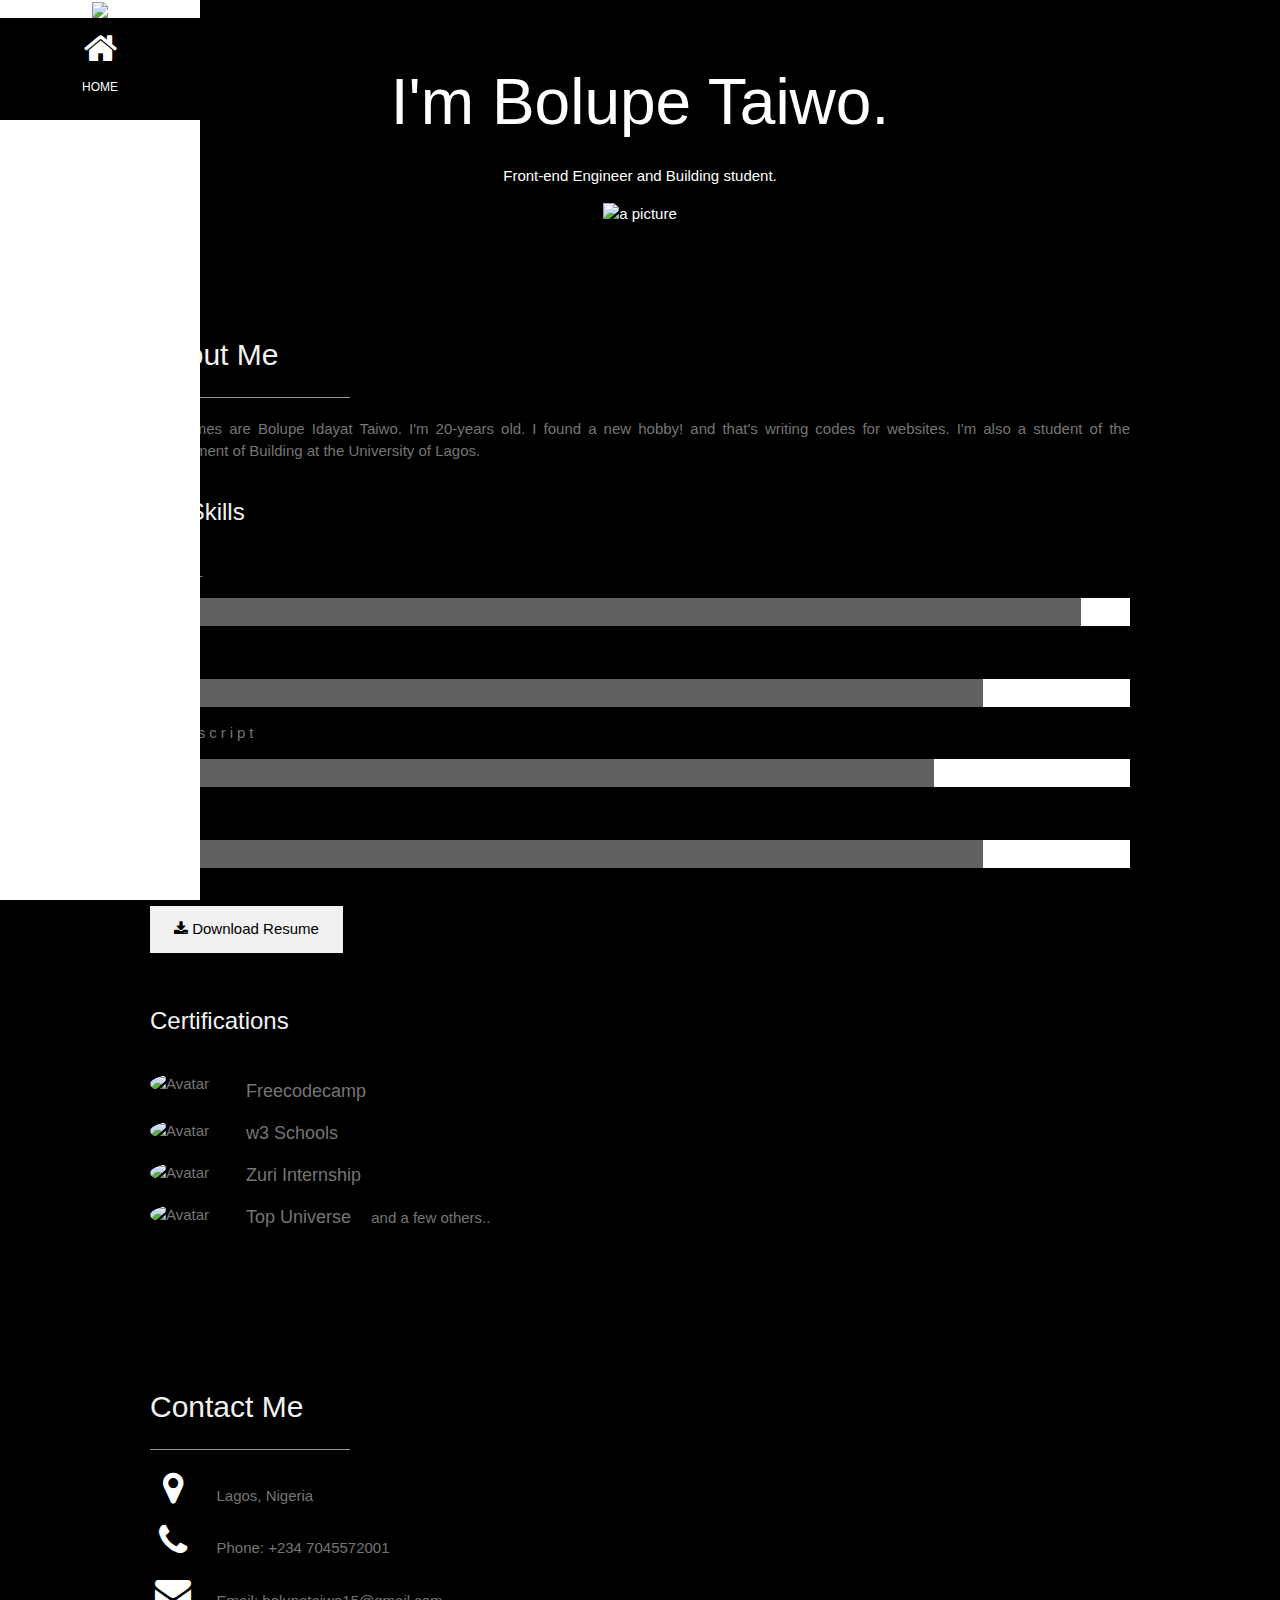
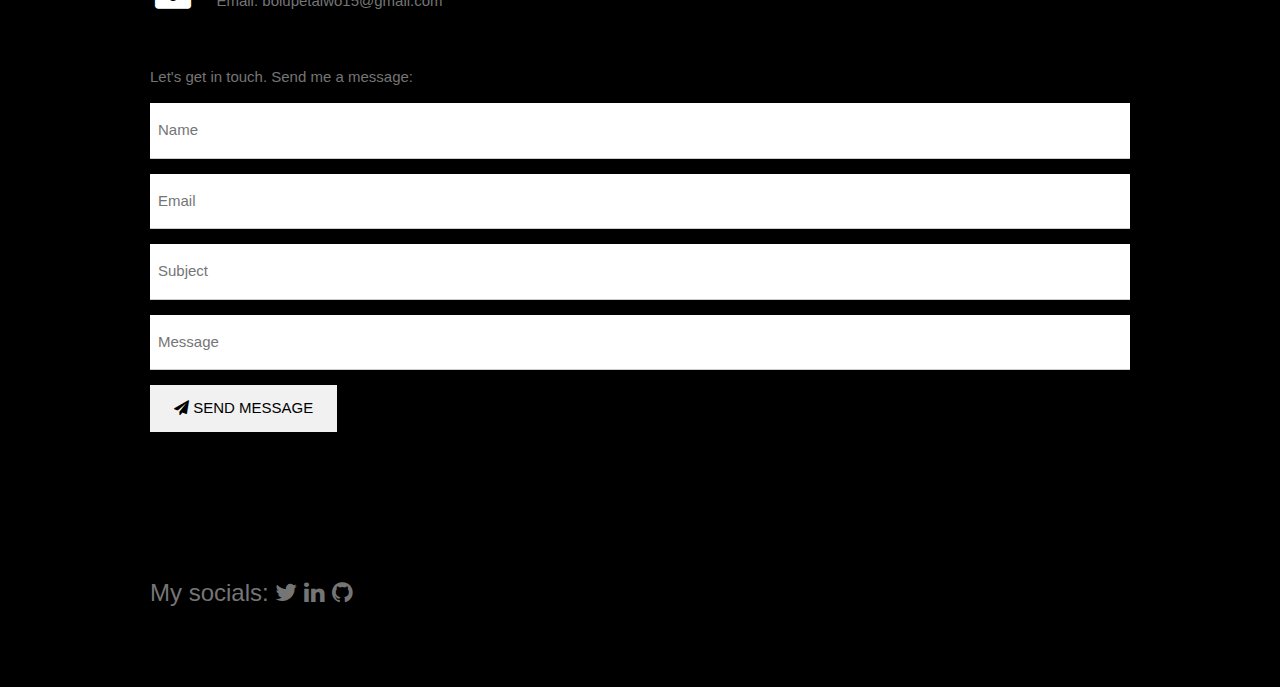
==== index.html @ 921fac6b "Update index.html" ====
<!DOCTYPE html>
<html>
<head>
<title>W3.CSS Template</title>
<meta charset="UTF-8">
<meta name="viewport" content="width=device-width, initial-scale=1">
<link rel="stylesheet" href="https://www.w3schools.com/w3css/4/w3.css">
<link rel="stylesheet" href="https://fonts.googleapis.com/css?family=Montserrat">
<link rel="stylesheet" href="https://cdnjs.cloudflare.com/ajax/libs/font-awesome/4.7.0/css/font-awesome.min.css">
<link rel="stylesheet" href="style.css">
</head>
<body class="w3-black">
    
<nav class="w3-sidebar w3-bar-block w3-small w3-hide-small w3-center">
  <!-- Avatar image in top left corner -->
  <img src="/images/selfie.jpg" style="width:100%">
  <a href="#" class="w3-bar-item w3-button w3-padding-large w3-black">
    <i class="fa fa-home w3-xxlarge"></i>
    <p>HOME</p>
  </a>
  <a href="#about" class="w3-bar-item w3-button w3-padding-large w3-hover-black">
    <i class="fa fa-user w3-xxlarge"></i>
    <p>ABOUT</p>
  </a>
  </a>
  <a href="#contact" class="w3-bar-item w3-button w3-padding-large w3-hover-black">
    <i class="fa fa-envelope w3-xxlarge"></i>
    <p>CONTACT</p>
  </a>
</nav>

<!-- Navbar on small screens (Hidden on medium and large screens) -->
<div class="w3-top w3-hide-large w3-hide-medium" id="myNavbar">
  <div class="w3-bar w3-black w3-opacity w3-hover-opacity-off w3-center w3-small">
    <a href="#" class="w3-bar-item w3-button" style="width:25% !important">HOME</a>
    <a href="#about" class="w3-bar-item w3-button" style="width:25% !important">ABOUT</a>
    <a href="#contact" class="w3-bar-item w3-button" style="width:25% !important">CONTACT</a>
  </div>
</div>

<!-- Page Content -->
<div class="w3-padding-large" id="main">
  <!-- Header/Home -->
  <header class="w3-container w3-padding-32 w3-center w3-black" id="home">
    <h1 class="w3-jumbo"><span class="w3-hide-small">I'm</span> Bolupe Taiwo.</h1>
    <p>Front-end Engineer and Building student.</p>
    <img src="/images/a picture.jpg" alt="a picture" class="w3-image" width="992" height="1108">
  </header>

  <!-- About Section -->
  <div class="w3-content w3-justify w3-text-grey w3-padding-64" id="about">
    <h2 class="w3-text-light-grey">About Me</h2>
    <hr style="width:200px" class="w3-opacity">
    <p>My names are Bolupe Idayat Taiwo. I'm 20-years old. I found a new hobby! and that's writing codes for websites. I'm also a student of the Depertment of Building at the University of Lagos. </p>
    <h3 class="w3-padding-16 w3-text-light-grey">My Skills</h3>
    <p class="w3-wide">HTML</p>
    <div class="w3-white">
      <div class="w3-dark-grey" style="height:28px;width:95%"></div>
    </div>
    <p class="w3-wide">CSS</p>
    <div class="w3-white">
      <div class="w3-dark-grey" style="height:28px;width:85%"></div>
    </div>
    <p class="w3-wide">Javascript</p>
    <div class="w3-white">
      <div class="w3-dark-grey" style="height:28px;width:80%"></div>
    </div>
    <p class="w3-wide">GIT</p>
    <div class="w3-white">
      <div class="w3-dark-grey" style="height:28px;width:85%"></div>
    </div><br>

    <button class="w3-button w3-light-grey w3-padding-large w3-section">
      <i class="fa fa-download"></i> Download Resume
    </button>
    
    
    
    <!-- Testimonials -->
    <h3 class="w3-padding-24 w3-text-light-grey">Certifications</h3>  
    <img src="/images/FreeCodeCamp_logo.png" alt="Avatar" class="w3-left w3-circle w3-margin-right" style="width:80px">
    <p><span class="w3-large w3-margin-right">Freecodecamp</span> </p>
    
    
    <img src="/images/w3 schools logo.jpg" alt="Avatar" class="w3-left w3-circle w3-margin-right" style="width:80px">
    <p><span class="w3-large w3-margin-right">w3 Schools</span> </p>

    <img src="/images/zuri-internship-img.svg" alt="Avatar" class="w3-left w3-circle w3-margin-right" style="width:80px">
    <p><span class="w3-large w3-margin-right">Zuri Internship</span> </p>

    <img src="/images/top universe logo.webp" alt="Avatar" class="w3-left w3-circle w3-margin-right" style="width:80px">
    <p><span class="w3-large w3-margin-right">Top Universe</span> and a few others..</p>

  <!-- End About Section -->
  </div>
  

  <!-- Contact Section -->
  <div class="w3-padding-64 w3-content w3-text-grey" id="contact">
    <h2 class="w3-text-light-grey">Contact Me</h2>
    <hr style="width:200px" class="w3-opacity">

    <div class="w3-section">
      <p><i class="fa fa-map-marker fa-fw w3-text-white w3-xxlarge w3-margin-right"></i> Lagos, Nigeria</p>
      <p><i class="fa fa-phone fa-fw w3-text-white w3-xxlarge w3-margin-right"></i> Phone: +234 7045572001</p>
      <p><i class="fa fa-envelope fa-fw w3-text-white w3-xxlarge w3-margin-right"> </i> Email: bolupetaiwo15@gmail.com</p>
    </div><br>
    <p>Let's get in touch. Send me a message:</p>

    <form action="/action_page.php" target="_blank">
      <p><input class="w3-input w3-padding-16" type="text" placeholder="Name" required name="Name"></p>
      <p><input class="w3-input w3-padding-16" type="text" placeholder="Email" required name="Email"></p>
      <p><input class="w3-input w3-padding-16" type="text" placeholder="Subject" required name="Subject"></p>
      <p><input class="w3-input w3-padding-16" type="text" placeholder="Message" required name="Message"></p>
      <p>
        <a href="mailto:bolupetaiwo15@gmail.com">
        <button class="w3-button w3-light-grey w3-padding-large" type="submit">
          <i class="fa fa-paper-plane"></i> SEND MESSAGE
        </button>
    </a>
      </p>
    </form>
  <!-- End Contact Section -->
  </div>
  
    <!-- Footer -->
  <footer class="w3-content w3-padding-64 w3-text-grey w3-xlarge"> My socials:
    <a href="https://mobile.twitter.com/bolupeee"><i class="fa fa-twitter w3-hover-opacity"></i></a>
    <a href="https://www.linkedin.com/mwlite/in/bolupe-taiwo-22853a1b0"><i class="fa fa-linkedin w3-hover-opacity"></i></a>
    <a href="https://github.com/Bolupe"><i class="fa fa-github w3-hover-opacity"></i></a>
  <!-- End footer -->
  </footer>

<!-- END PAGE CONTENT -->
</div>

</body>
</html>
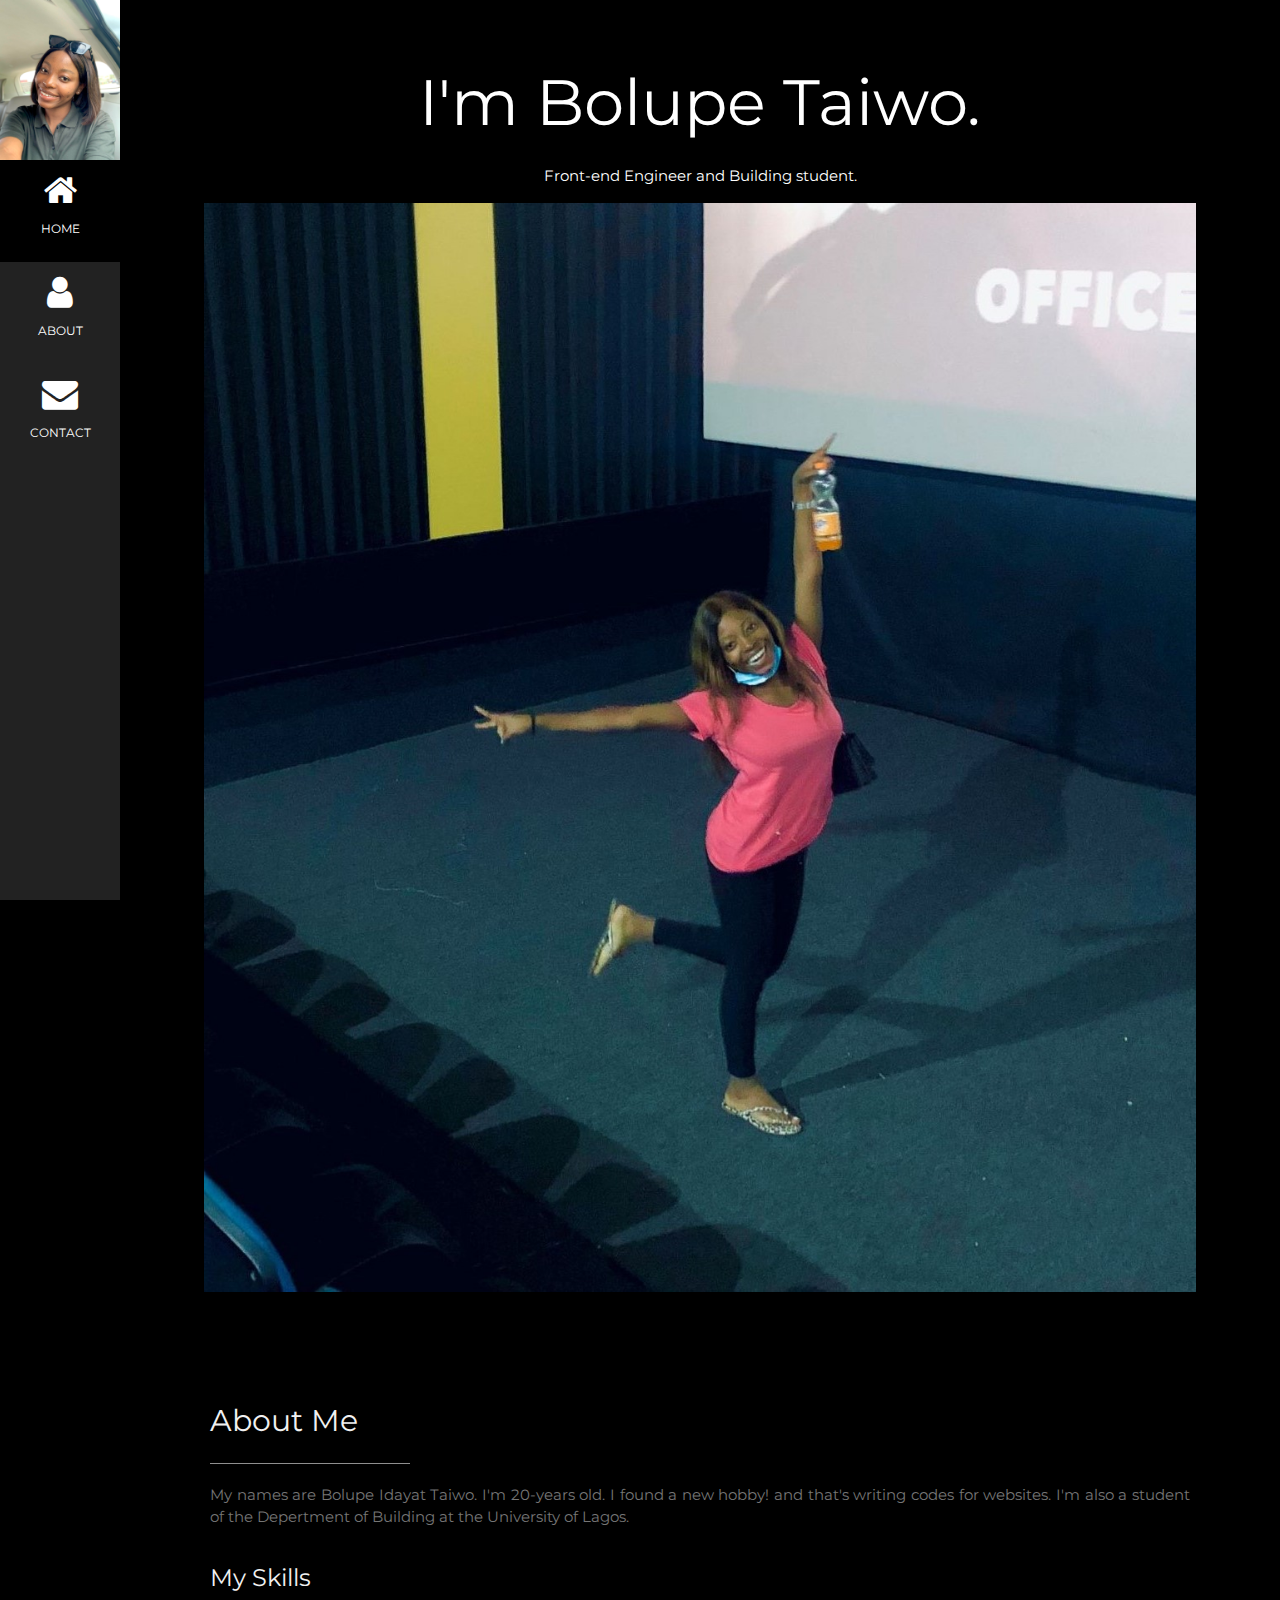
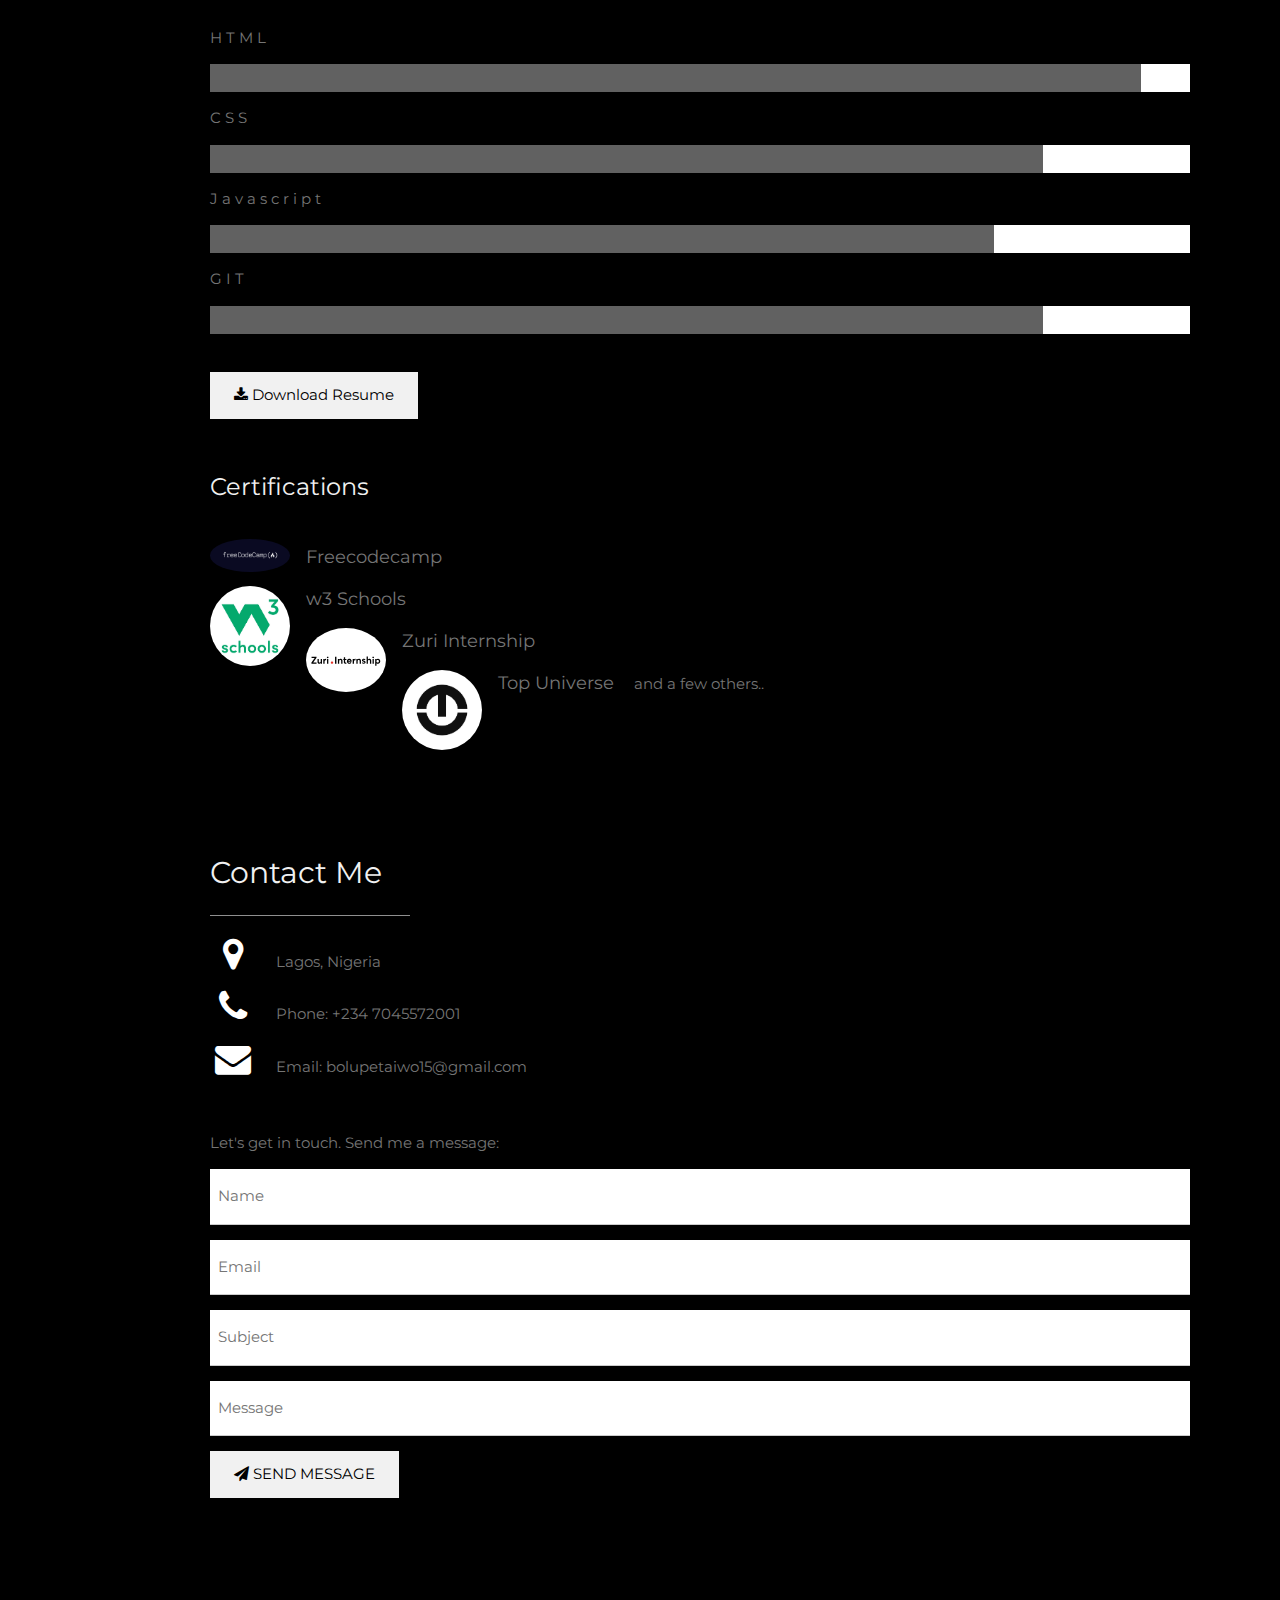
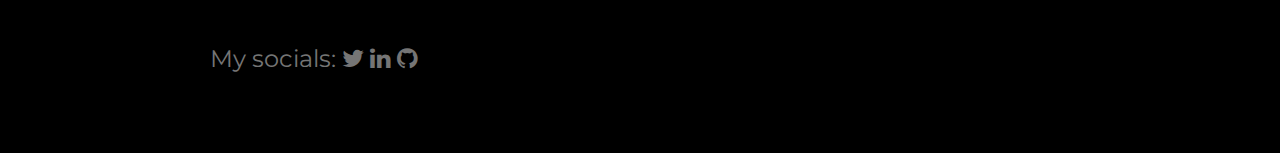
==== commit a835b7f2: "first commit" ====
--- a/index.html
+++ b/index.html
@@ -44,7 +44,7 @@
   <header class="w3-container w3-padding-32 w3-center w3-black" id="home">
     <h1 class="w3-jumbo"><span class="w3-hide-small">I'm</span> Bolupe Taiwo.</h1>
     <p>Front-end Engineer and Building student.</p>
-    <img src="/images/a picture.jpg" alt="a picture" class="w3-image" width="992" height="1108">
+    <img src="/images/a picture.jpg" alt="boy" class="w3-image" width="992" height="1108">
   </header>
 
   <!-- About Section -->
--- a/style.css
+++ b/style.css
@@ -0,0 +1,19 @@
+
+body, h1,h2,h3,h4,h5,h6 {
+    font-family: "Montserrat", sans-serif
+}
+.w3-row-padding img {
+    margin-bottom: 12px
+}
+/* Set the width of the sidebar to 120px */
+.w3-sidebar {
+    width: 120px;background: #222;
+}
+/* Add a left margin to the "page content" that matches the width of the sidebar (120px) */
+#main {
+    margin-left: 120px
+}
+/* Remove margins from "page content" on small screens */
+@media only screen and (max-width: 600px) {
+    #main {margin-left: 0}
+}
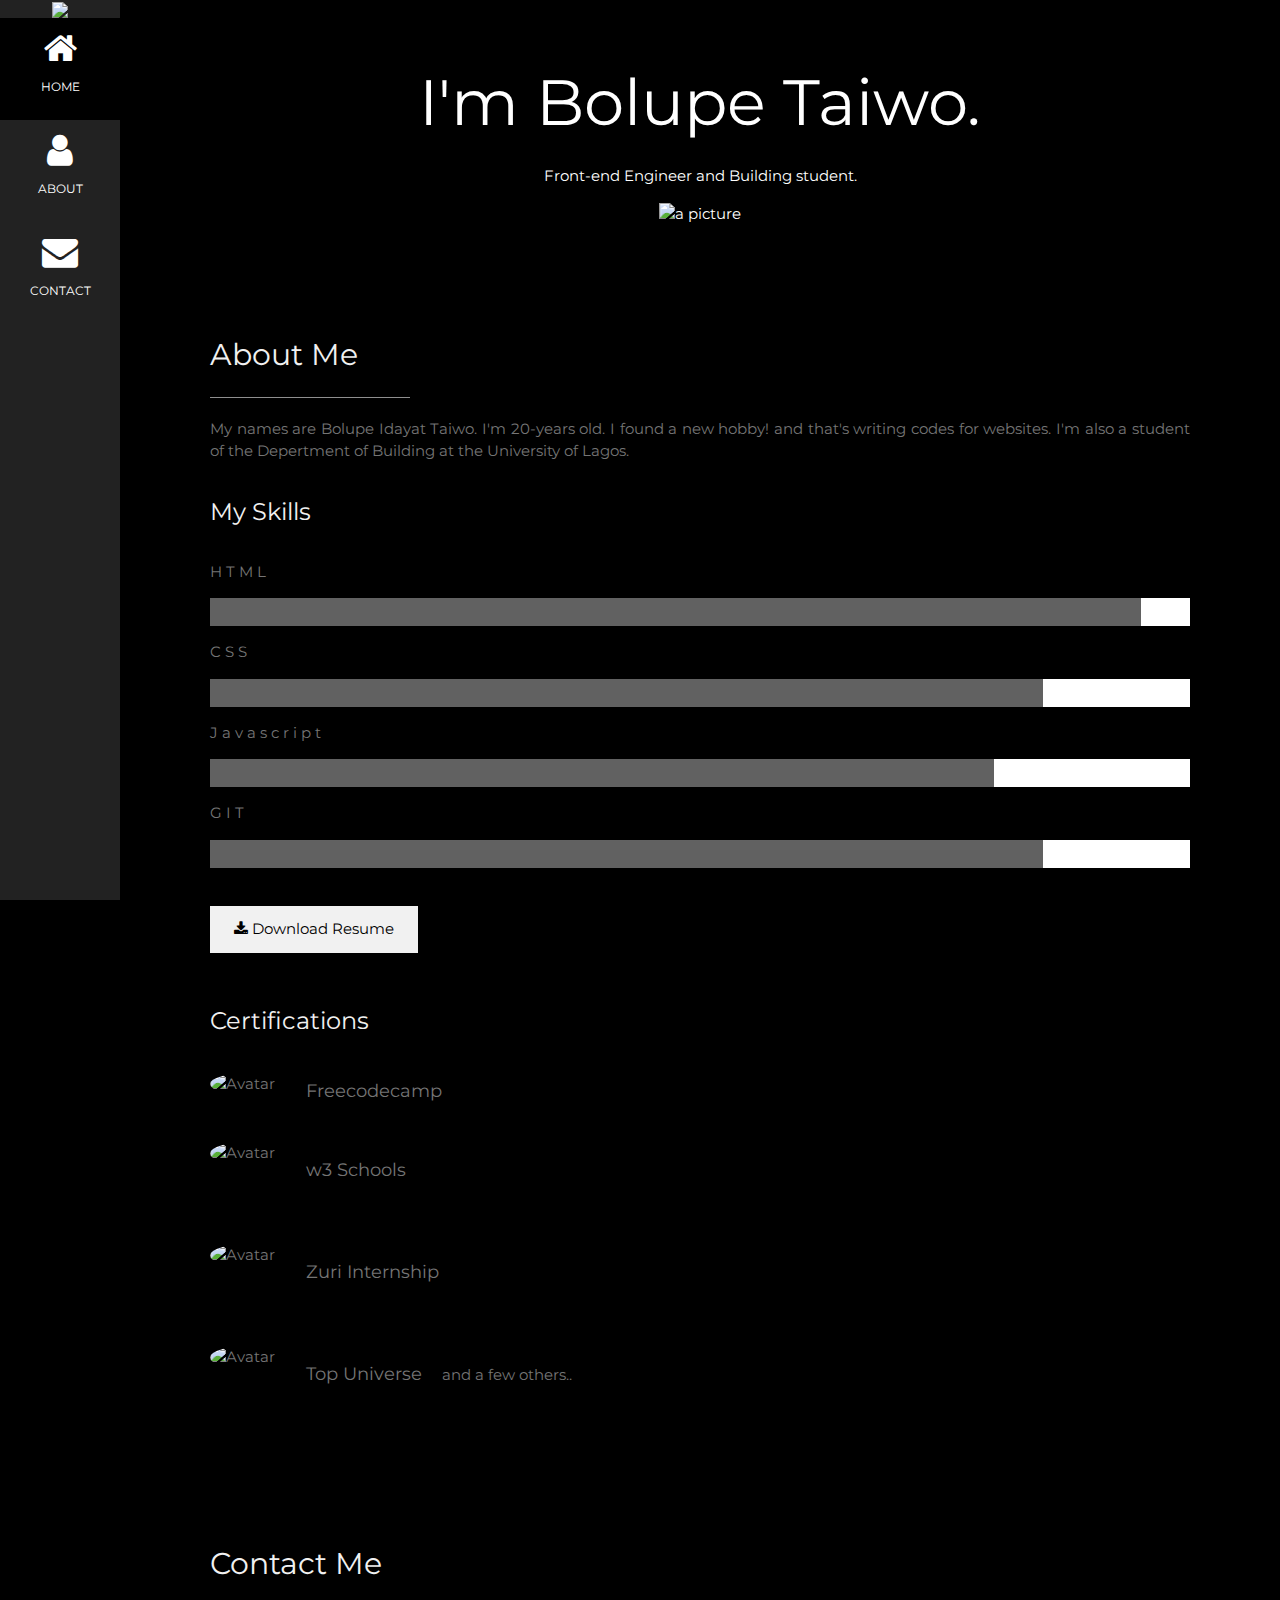
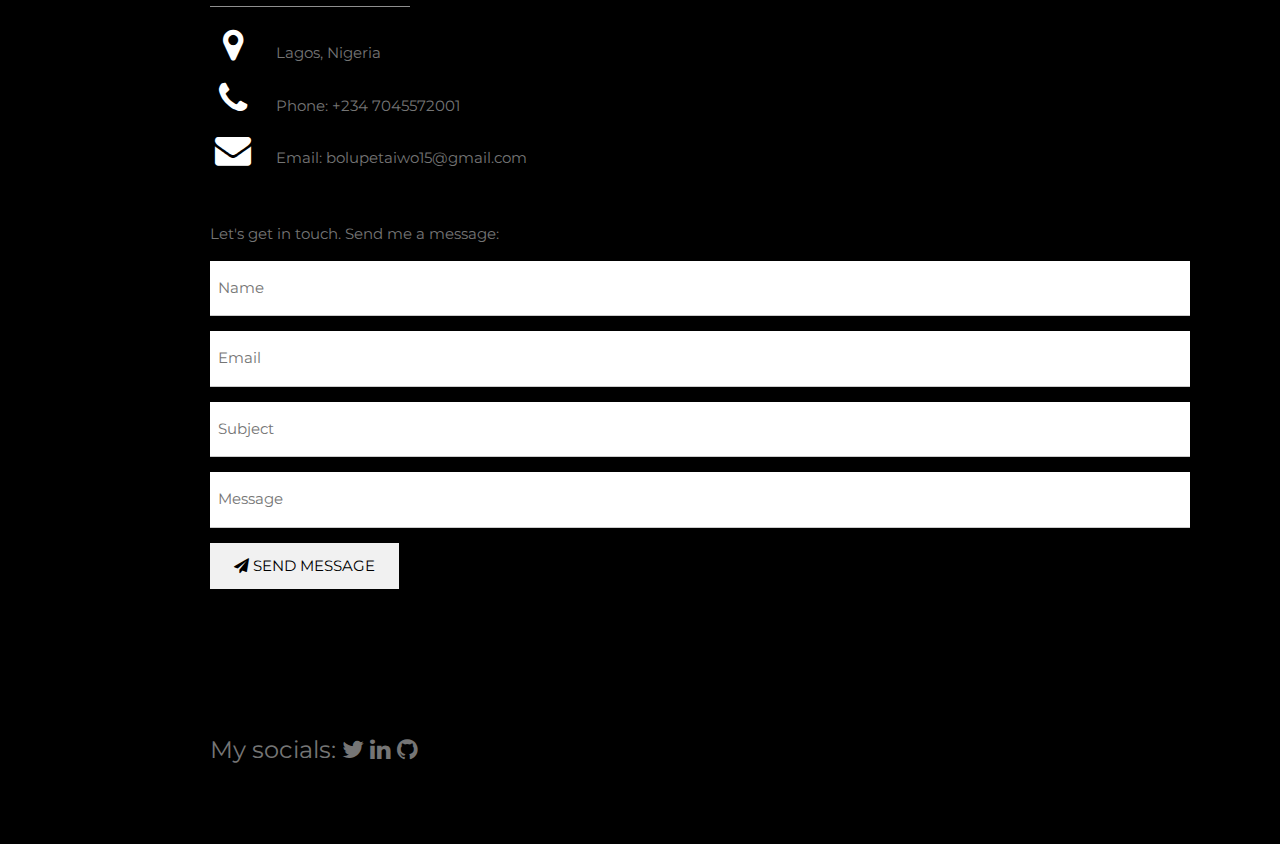
==== commit 354a3f2b: "Update index.html" ====
--- a/index.html
+++ b/index.html
@@ -13,7 +13,7 @@
     
 <nav class="w3-sidebar w3-bar-block w3-small w3-hide-small w3-center">
   <!-- Avatar image in top left corner -->
-  <img src="/images/selfie.jpg" style="width:100%">
+  <img src="./selfie.jpg" style="width:100%">
   <a href="#" class="w3-bar-item w3-button w3-padding-large w3-black">
     <i class="fa fa-home w3-xxlarge"></i>
     <p>HOME</p>
@@ -44,7 +44,7 @@
   <header class="w3-container w3-padding-32 w3-center w3-black" id="home">
     <h1 class="w3-jumbo"><span class="w3-hide-small">I'm</span> Bolupe Taiwo.</h1>
     <p>Front-end Engineer and Building student.</p>
-    <img src="/images/a picture.jpg" alt="boy" class="w3-image" width="992" height="1108">
+    <img src="./a picture.jpg" alt="a picture" class="w3-image" width="992" height="1108">
   </header>
 
   <!-- About Section -->
@@ -78,18 +78,17 @@
     
     <!-- Testimonials -->
     <h3 class="w3-padding-24 w3-text-light-grey">Certifications</h3>  
-    <img src="/images/FreeCodeCamp_logo.png" alt="Avatar" class="w3-left w3-circle w3-margin-right" style="width:80px">
-    <p><span class="w3-large w3-margin-right">Freecodecamp</span> </p>
+    <img src="./FreeCodeCamp_logo.png" alt="Avatar" class="w3-left w3-circle w3-margin-right" style="width:80px">
+    <p><span class="w3-large w3-margin-right">Freecodecamp</span> </p> <br>
     
-    
-    <img src="/images/w3 schools logo.jpg" alt="Avatar" class="w3-left w3-circle w3-margin-right" style="width:80px">
-    <p><span class="w3-large w3-margin-right">w3 Schools</span> </p>
+    <img src="./w3 schools logo.jpg" alt="Avatar" class="w3-left w3-circle w3-margin-right" style="width:80px">
+    <p><span class="w3-large w3-margin-right">w3 Schools</span> </p> <br> <br>
 
-    <img src="/images/zuri-internship-img.svg" alt="Avatar" class="w3-left w3-circle w3-margin-right" style="width:80px">
-    <p><span class="w3-large w3-margin-right">Zuri Internship</span> </p>
+    <img src="./zuri.png" alt="Avatar" class="w3-left w3-circle w3-margin-right" style="width:80px">
+    <p><span class="w3-large w3-margin-right">Zuri Internship</span> </p> <br> <br>
 
-    <img src="/images/top universe logo.webp" alt="Avatar" class="w3-left w3-circle w3-margin-right" style="width:80px">
-    <p><span class="w3-large w3-margin-right">Top Universe</span> and a few others..</p>
+    <img src="./top universe logo.webp" alt="Avatar" class="w3-left w3-circle w3-margin-right" style="width:80px">
+    <p><span class="w3-large w3-margin-right">Top Universe</span> and a few others..</p> 
 
   <!-- End About Section -->
   </div>
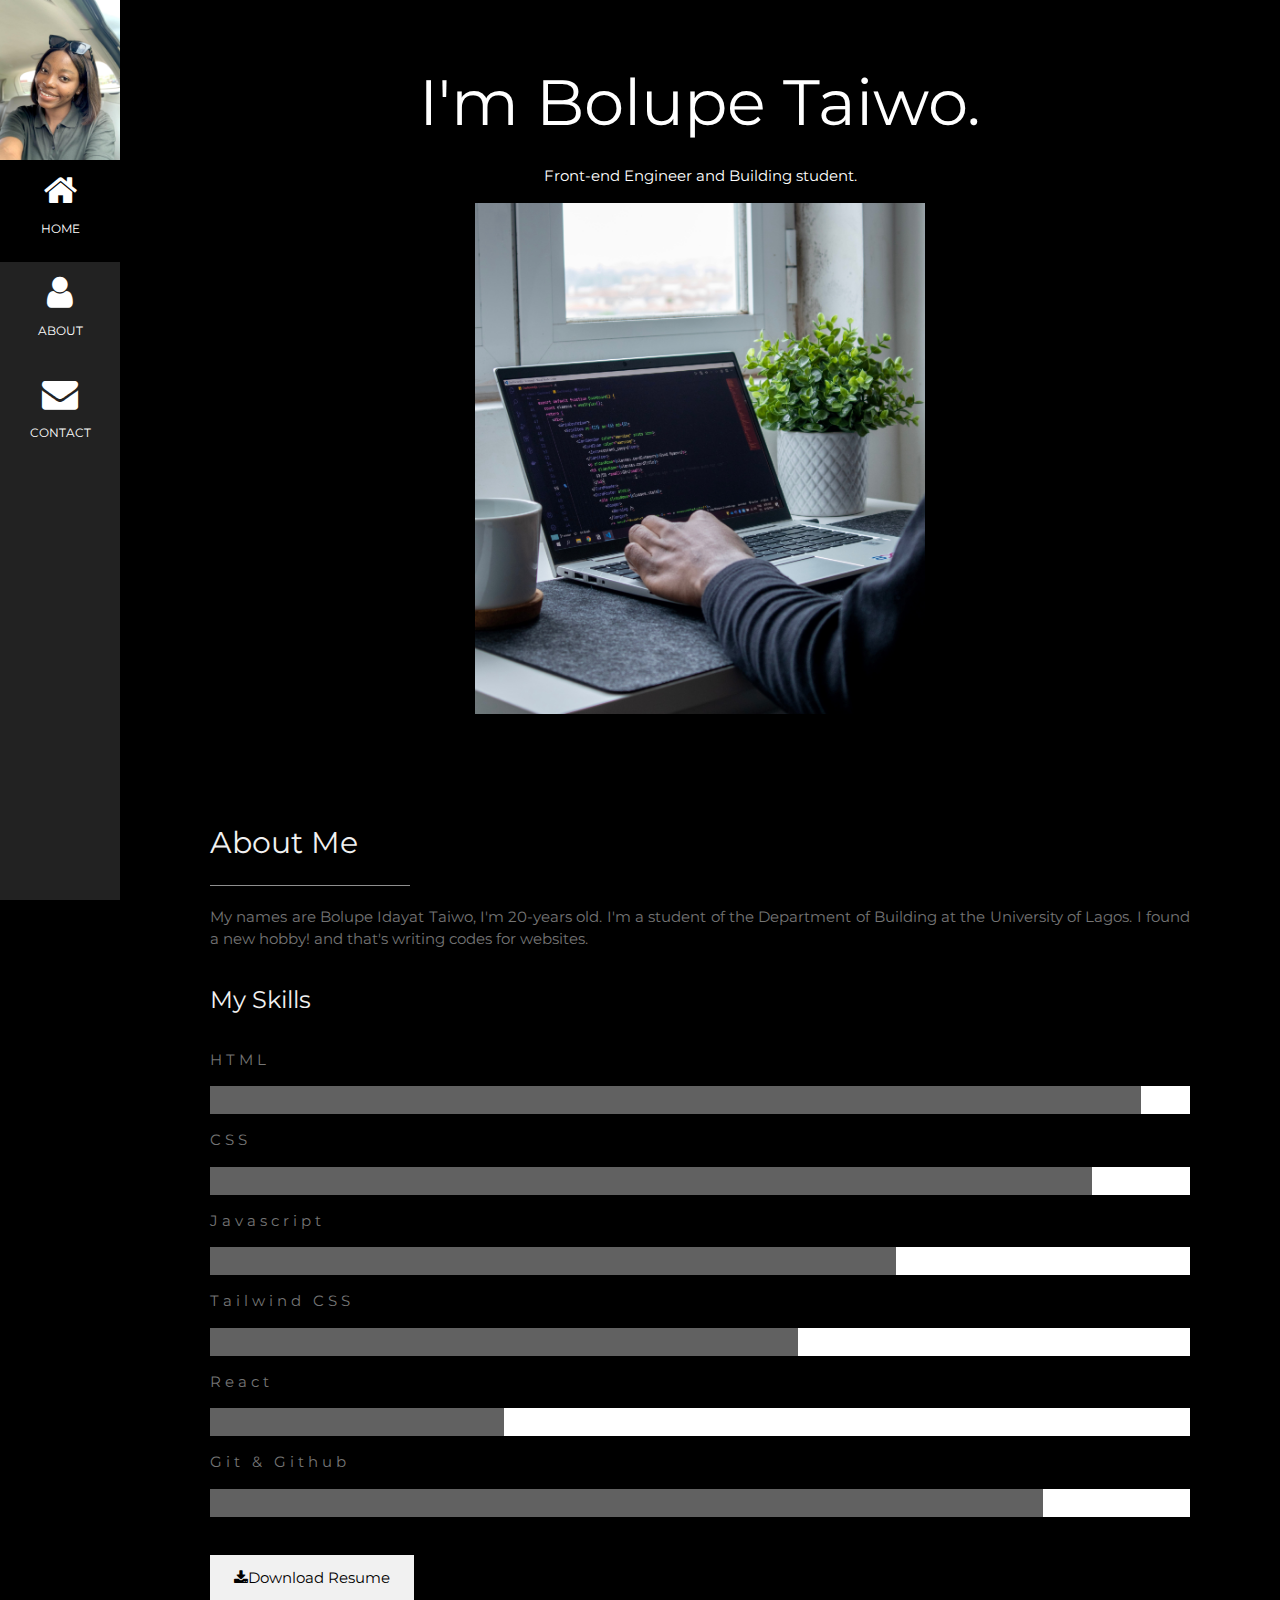
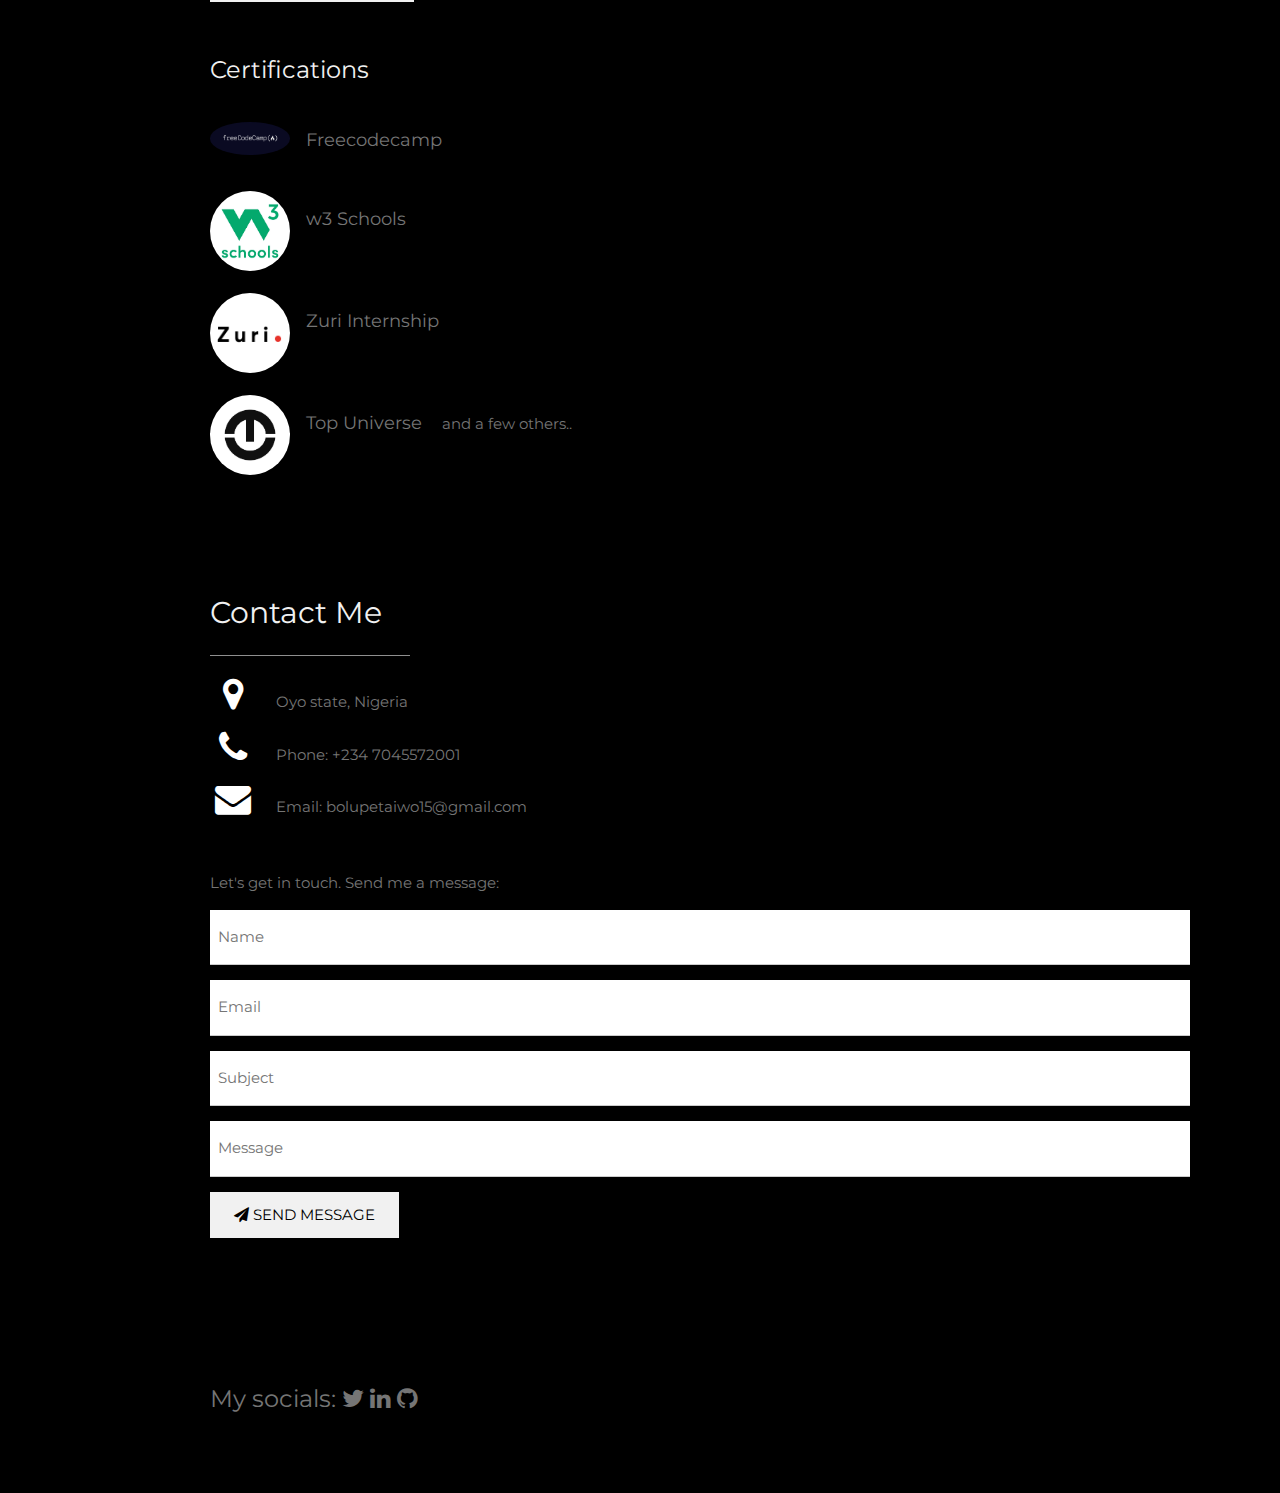
==== commit c9b3039c: "location of files" ====
--- a/index.html
+++ b/index.html
@@ -1,19 +1,23 @@
 <!DOCTYPE html>
 <html>
 <head>
-<title>W3.CSS Template</title>
+<title>Portfolio</title>
 <meta charset="UTF-8">
 <meta name="viewport" content="width=device-width, initial-scale=1">
+
+<!-- Links -->
 <link rel="stylesheet" href="https://www.w3schools.com/w3css/4/w3.css">
 <link rel="stylesheet" href="https://fonts.googleapis.com/css?family=Montserrat">
 <link rel="stylesheet" href="https://cdnjs.cloudflare.com/ajax/libs/font-awesome/4.7.0/css/font-awesome.min.css">
 <link rel="stylesheet" href="style.css">
 </head>
+
 <body class="w3-black">
-    
+
+<!-- Navbar -->
 <nav class="w3-sidebar w3-bar-block w3-small w3-hide-small w3-center">
   <!-- Avatar image in top left corner -->
-  <img src="./selfie.jpg" style="width:100%">
+  <img src="/images/selfie.jpg" style="width:100%">
   <a href="#" class="w3-bar-item w3-button w3-padding-large w3-black">
     <i class="fa fa-home w3-xxlarge"></i>
     <p>HOME</p>
@@ -44,14 +48,14 @@
   <header class="w3-container w3-padding-32 w3-center w3-black" id="home">
     <h1 class="w3-jumbo"><span class="w3-hide-small">I'm</span> Bolupe Taiwo.</h1>
     <p>Front-end Engineer and Building student.</p>
-    <img src="./a picture.jpg" alt="a picture" class="w3-image" width="992" height="1108">
+    <img src="/images/pic.jpg" alt="a picture" class="w3-image" width="450" height="400">
   </header>
 
   <!-- About Section -->
   <div class="w3-content w3-justify w3-text-grey w3-padding-64" id="about">
     <h2 class="w3-text-light-grey">About Me</h2>
     <hr style="width:200px" class="w3-opacity">
-    <p>My names are Bolupe Idayat Taiwo. I'm 20-years old. I found a new hobby! and that's writing codes for websites. I'm also a student of the Depertment of Building at the University of Lagos. </p>
+    <p>My names are Bolupe Idayat Taiwo, I'm 20-years old. I'm a student of the Department of Building at the University of Lagos. I found a new hobby! and that's writing codes for websites. </p>
     <h3 class="w3-padding-16 w3-text-light-grey">My Skills</h3>
     <p class="w3-wide">HTML</p>
     <div class="w3-white">
@@ -59,35 +63,43 @@
     </div>
     <p class="w3-wide">CSS</p>
     <div class="w3-white">
-      <div class="w3-dark-grey" style="height:28px;width:85%"></div>
+      <div class="w3-dark-grey" style="height:28px;width:90%"></div>
     </div>
     <p class="w3-wide">Javascript</p>
     <div class="w3-white">
-      <div class="w3-dark-grey" style="height:28px;width:80%"></div>
+      <div class="w3-dark-grey" style="height:28px;width:70%"></div>
     </div>
-    <p class="w3-wide">GIT</p>
+    <p class="w3-wide">Tailwind CSS</p>
+    <div class="w3-white">
+      <div class="w3-dark-grey" style="height:28px;width:60%"></div>
+    </div>
+    <p class="w3-wide">React</p>
+    <div class="w3-white">
+      <div class="w3-dark-grey" style="height:28px;width:30%"></div>
+    </div>
+    <p class="w3-wide">Git & Github</p>
     <div class="w3-white">
       <div class="w3-dark-grey" style="height:28px;width:85%"></div>
     </div><br>
 
     <button class="w3-button w3-light-grey w3-padding-large w3-section">
-      <i class="fa fa-download"></i> Download Resume
+      <i class="fa fa-download"></i><a href="https://drive.google.com/file/d/1IBDyCJo5CC_vhFk5ordeWgf9nR1Vu3wx/view?usp=share_link">Download Resume</a> 
     </button>
     
     
     
     <!-- Testimonials -->
     <h3 class="w3-padding-24 w3-text-light-grey">Certifications</h3>  
-    <img src="./FreeCodeCamp_logo.png" alt="Avatar" class="w3-left w3-circle w3-margin-right" style="width:80px">
+    <img src="/images/FreeCodeCamp_logo.png" alt="Avatar" class="w3-left w3-circle w3-margin-right" style="width:80px">
     <p><span class="w3-large w3-margin-right">Freecodecamp</span> </p> <br>
     
-    <img src="./w3 schools logo.jpg" alt="Avatar" class="w3-left w3-circle w3-margin-right" style="width:80px">
+    <img src="/images/w3 schools logo.jpg" alt="Avatar" class="w3-left w3-circle w3-margin-right" style="width:80px">
     <p><span class="w3-large w3-margin-right">w3 Schools</span> </p> <br> <br>
 
-    <img src="./zuri.png" alt="Avatar" class="w3-left w3-circle w3-margin-right" style="width:80px">
+    <img src="/images/zuri.png" alt="Avatar" class="w3-left w3-circle w3-margin-right" style="width:80px">
     <p><span class="w3-large w3-margin-right">Zuri Internship</span> </p> <br> <br>
 
-    <img src="./top universe logo.webp" alt="Avatar" class="w3-left w3-circle w3-margin-right" style="width:80px">
+    <img src="/images/top universe logo.webp" alt="Avatar" class="w3-left w3-circle w3-margin-right" style="width:80px">
     <p><span class="w3-large w3-margin-right">Top Universe</span> and a few others..</p> 
 
   <!-- End About Section -->
@@ -100,7 +112,7 @@
     <hr style="width:200px" class="w3-opacity">
 
     <div class="w3-section">
-      <p><i class="fa fa-map-marker fa-fw w3-text-white w3-xxlarge w3-margin-right"></i> Lagos, Nigeria</p>
+      <p><i class="fa fa-map-marker fa-fw w3-text-white w3-xxlarge w3-margin-right"></i> Oyo state, Nigeria</p>
       <p><i class="fa fa-phone fa-fw w3-text-white w3-xxlarge w3-margin-right"></i> Phone: +234 7045572001</p>
       <p><i class="fa fa-envelope fa-fw w3-text-white w3-xxlarge w3-margin-right"> </i> Email: bolupetaiwo15@gmail.com</p>
     </div><br>
@@ -125,7 +137,7 @@
     <!-- Footer -->
   <footer class="w3-content w3-padding-64 w3-text-grey w3-xlarge"> My socials:
     <a href="https://mobile.twitter.com/bolupeee"><i class="fa fa-twitter w3-hover-opacity"></i></a>
-    <a href="https://www.linkedin.com/mwlite/in/bolupe-taiwo-22853a1b0"><i class="fa fa-linkedin w3-hover-opacity"></i></a>
+    <a href="https://www.linkedin.com/in/bolupe-taiwo/"><i class="fa fa-linkedin w3-hover-opacity"></i></a>
     <a href="https://github.com/Bolupe"><i class="fa fa-github w3-hover-opacity"></i></a>
   <!-- End footer -->
   </footer>
--- a/style.css
+++ b/style.css
@@ -1,19 +1,22 @@
-
 body, h1,h2,h3,h4,h5,h6 {
     font-family: "Montserrat", sans-serif
 }
 .w3-row-padding img {
     margin-bottom: 12px
 }
-/* Set the width of the sidebar to 120px */
+a{
+    text-decoration: none;
+}
 .w3-sidebar {
-    width: 120px;background: #222;
+    width: 120px;
+    background: #222;
 }
-/* Add a left margin to the "page content" that matches the width of the sidebar (120px) */
+
 #main {
     margin-left: 120px
 }
-/* Remove margins from "page content" on small screens */
+
 @media only screen and (max-width: 600px) {
     #main {margin-left: 0}
 }
+
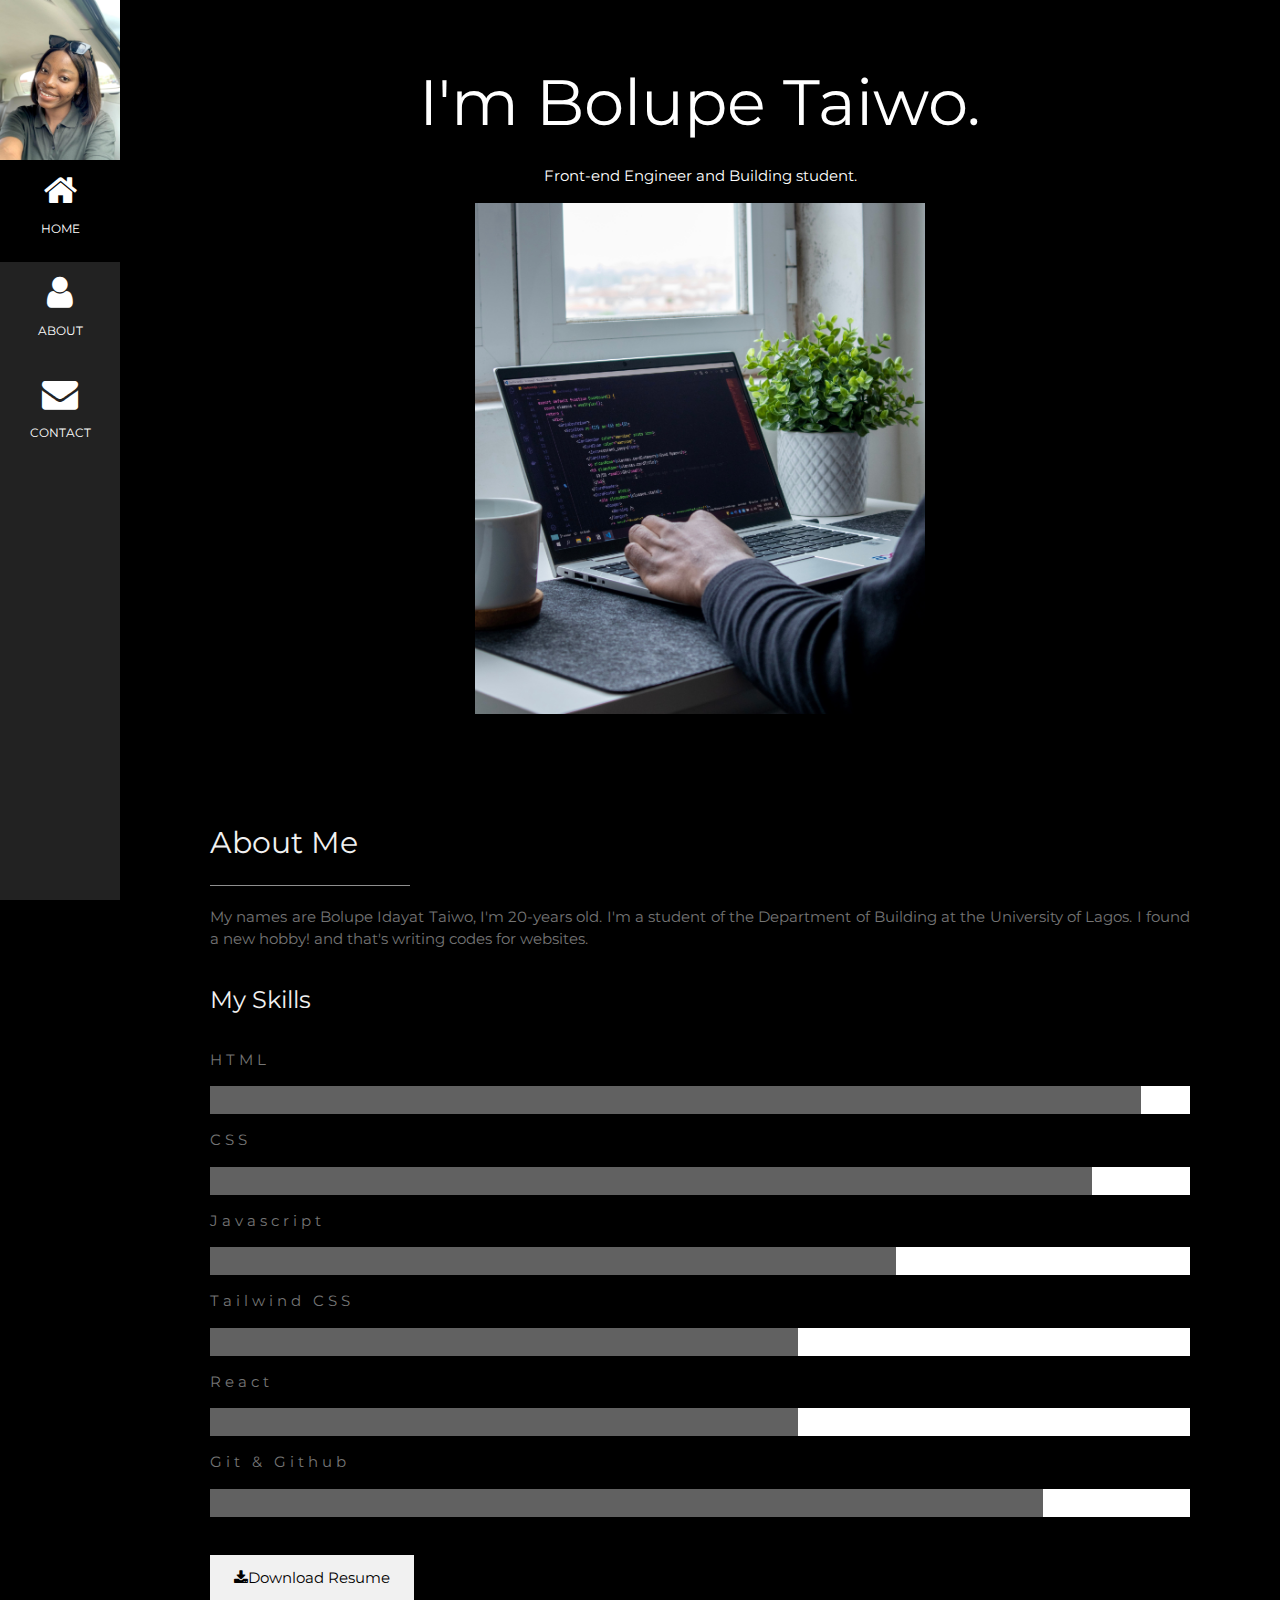
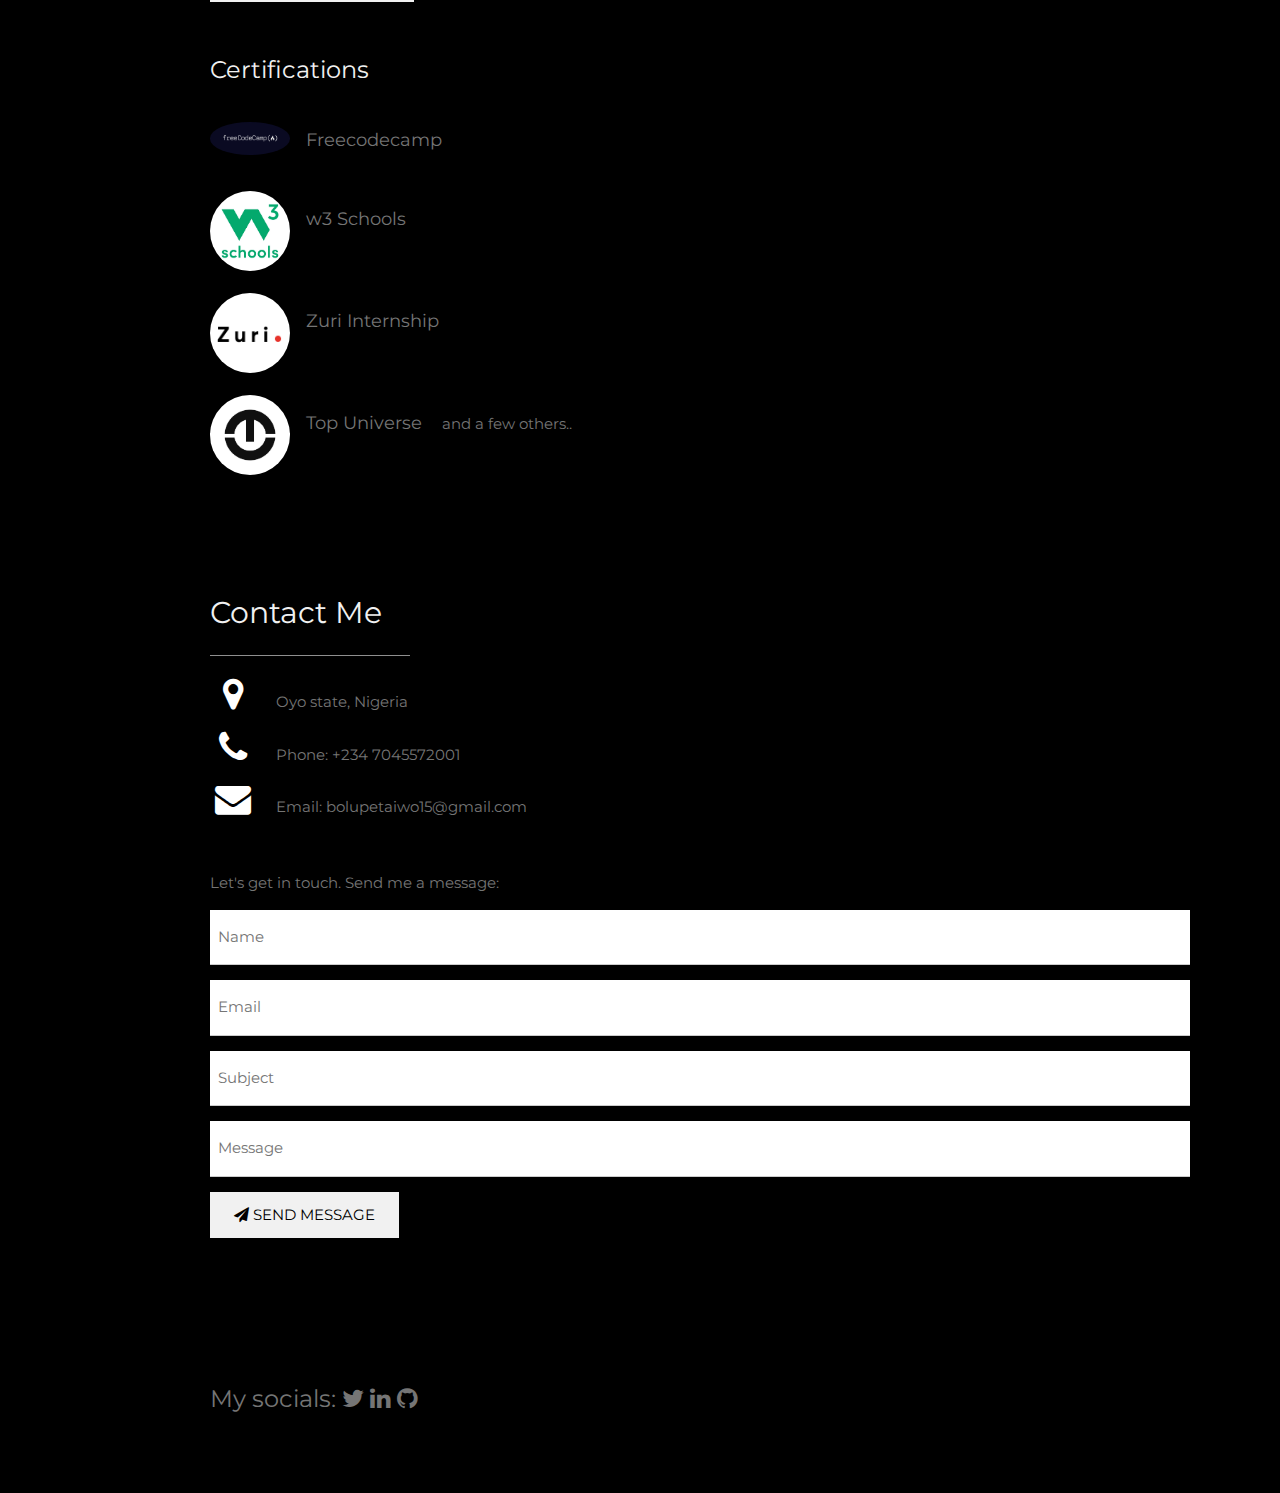
==== commit eecbd4f9: "Update index.html" ====
--- a/index.html
+++ b/index.html
@@ -17,7 +17,7 @@
 <!-- Navbar -->
 <nav class="w3-sidebar w3-bar-block w3-small w3-hide-small w3-center">
   <!-- Avatar image in top left corner -->
-  <img src="/images/selfie.jpg" style="width:100%">
+  <img src="./images/selfie.jpg" style="width:100%">
   <a href="#" class="w3-bar-item w3-button w3-padding-large w3-black">
     <i class="fa fa-home w3-xxlarge"></i>
     <p>HOME</p>
@@ -48,7 +48,7 @@
   <header class="w3-container w3-padding-32 w3-center w3-black" id="home">
     <h1 class="w3-jumbo"><span class="w3-hide-small">I'm</span> Bolupe Taiwo.</h1>
     <p>Front-end Engineer and Building student.</p>
-    <img src="/images/pic.jpg" alt="a picture" class="w3-image" width="450" height="400">
+    <img src="./images/pic.jpg" alt="a picture" class="w3-image" width="450" height="400">
   </header>
 
   <!-- About Section -->
@@ -75,7 +75,7 @@
     </div>
     <p class="w3-wide">React</p>
     <div class="w3-white">
-      <div class="w3-dark-grey" style="height:28px;width:30%"></div>
+      <div class="w3-dark-grey" style="height:28px;width:60%"></div>
     </div>
     <p class="w3-wide">Git & Github</p>
     <div class="w3-white">
@@ -90,16 +90,16 @@
     
     <!-- Testimonials -->
     <h3 class="w3-padding-24 w3-text-light-grey">Certifications</h3>  
-    <img src="/images/FreeCodeCamp_logo.png" alt="Avatar" class="w3-left w3-circle w3-margin-right" style="width:80px">
+    <img src="./images/FreeCodeCamp_logo.png" alt="Avatar" class="w3-left w3-circle w3-margin-right" style="width:80px">
     <p><span class="w3-large w3-margin-right">Freecodecamp</span> </p> <br>
     
-    <img src="/images/w3 schools logo.jpg" alt="Avatar" class="w3-left w3-circle w3-margin-right" style="width:80px">
+    <img src="./images/w3 schools logo.jpg" alt="Avatar" class="w3-left w3-circle w3-margin-right" style="width:80px">
     <p><span class="w3-large w3-margin-right">w3 Schools</span> </p> <br> <br>
 
-    <img src="/images/zuri.png" alt="Avatar" class="w3-left w3-circle w3-margin-right" style="width:80px">
+    <img src="./images/zuri.png" alt="Avatar" class="w3-left w3-circle w3-margin-right" style="width:80px">
     <p><span class="w3-large w3-margin-right">Zuri Internship</span> </p> <br> <br>
 
-    <img src="/images/top universe logo.webp" alt="Avatar" class="w3-left w3-circle w3-margin-right" style="width:80px">
+    <img src="./images/top universe logo.webp" alt="Avatar" class="w3-left w3-circle w3-margin-right" style="width:80px">
     <p><span class="w3-large w3-margin-right">Top Universe</span> and a few others..</p> 
 
   <!-- End About Section -->
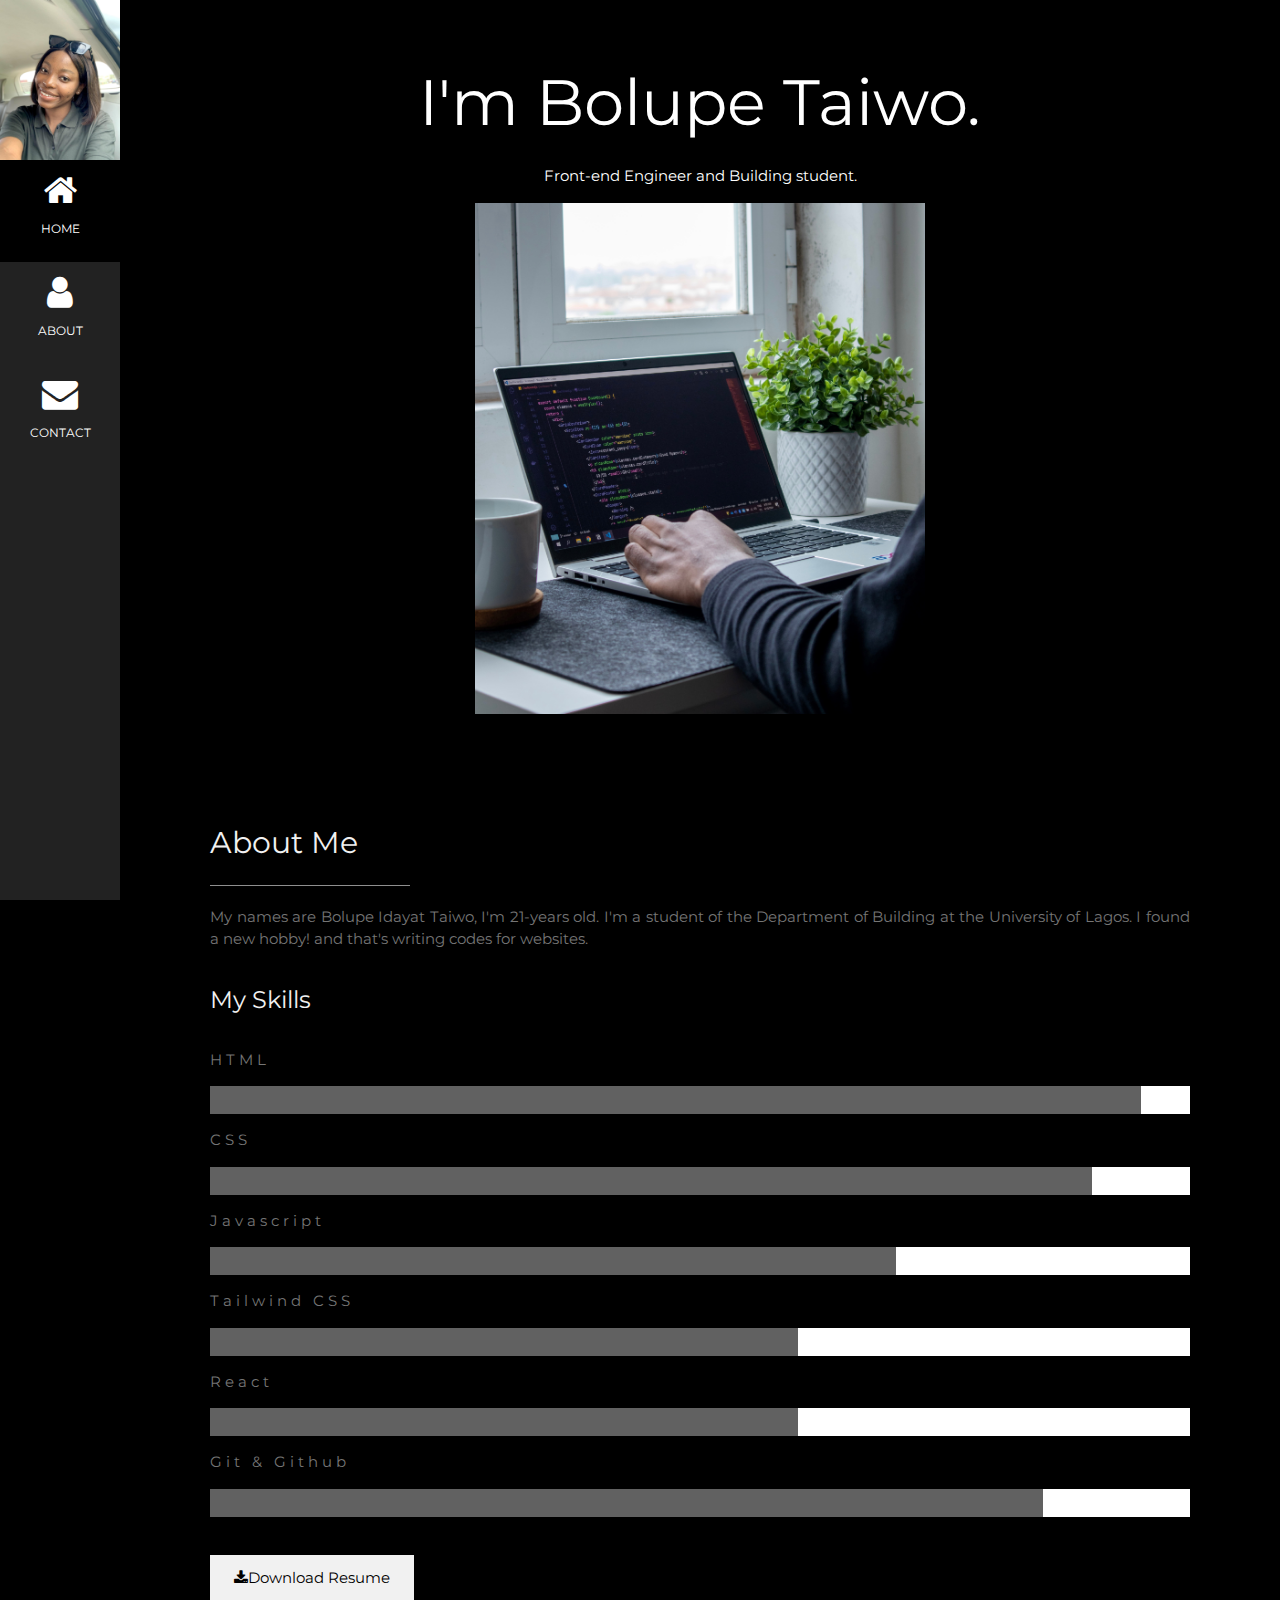
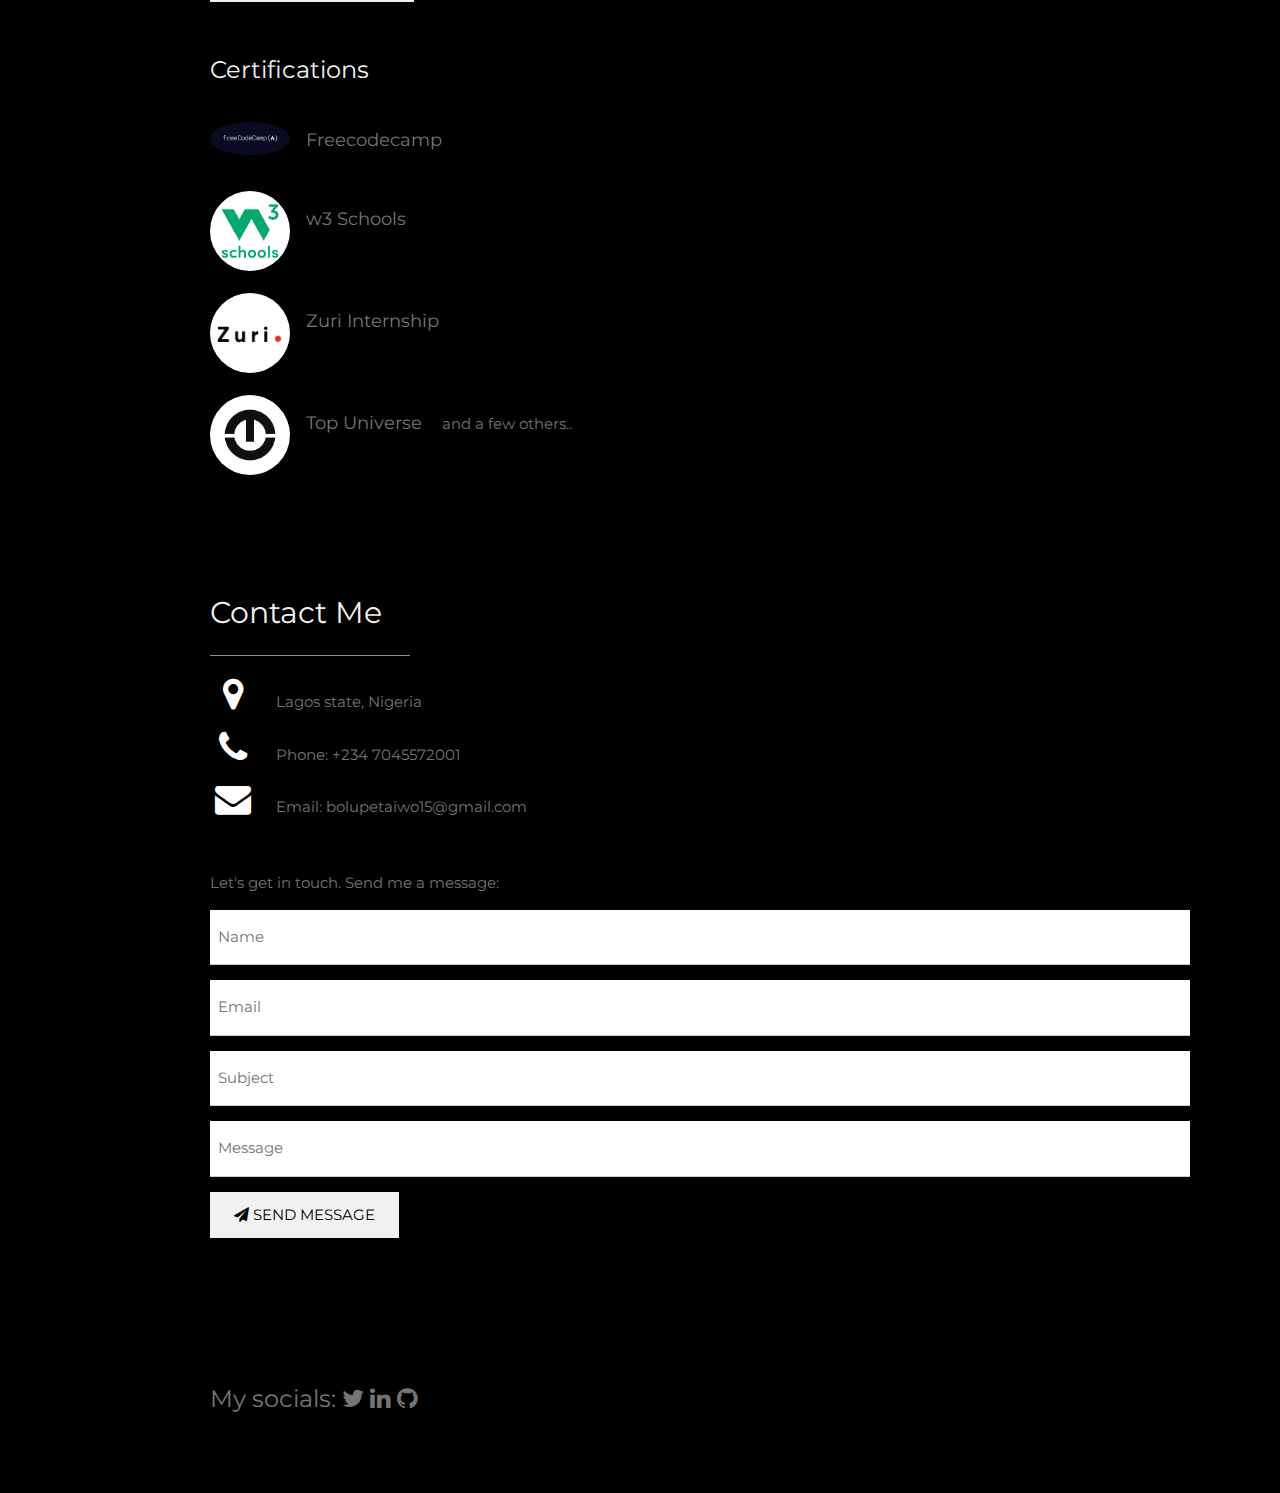
==== commit 243d660d: "updated information" ====
--- a/index.html
+++ b/index.html
@@ -55,7 +55,7 @@
   <div class="w3-content w3-justify w3-text-grey w3-padding-64" id="about">
     <h2 class="w3-text-light-grey">About Me</h2>
     <hr style="width:200px" class="w3-opacity">
-    <p>My names are Bolupe Idayat Taiwo, I'm 20-years old. I'm a student of the Department of Building at the University of Lagos. I found a new hobby! and that's writing codes for websites. </p>
+    <p>My names are Bolupe Idayat Taiwo, I'm 21-years old. I'm a student of the Department of Building at the University of Lagos. I found a new hobby! and that's writing codes for websites. </p>
     <h3 class="w3-padding-16 w3-text-light-grey">My Skills</h3>
     <p class="w3-wide">HTML</p>
     <div class="w3-white">
@@ -83,7 +83,7 @@
     </div><br>
 
     <button class="w3-button w3-light-grey w3-padding-large w3-section">
-      <i class="fa fa-download"></i><a href="https://drive.google.com/file/d/1IBDyCJo5CC_vhFk5ordeWgf9nR1Vu3wx/view?usp=share_link">Download Resume</a> 
+      <i class="fa fa-download"></i><a href="https://drive.google.com/file/d/1hbJcqLa7zqXq57rYH5KOG5QH3d23G1rh/view?usp=sharing">Download Resume</a> 
     </button>
     
     
@@ -112,7 +112,7 @@
     <hr style="width:200px" class="w3-opacity">
 
     <div class="w3-section">
-      <p><i class="fa fa-map-marker fa-fw w3-text-white w3-xxlarge w3-margin-right"></i> Oyo state, Nigeria</p>
+      <p><i class="fa fa-map-marker fa-fw w3-text-white w3-xxlarge w3-margin-right"></i> Lagos state, Nigeria</p>
       <p><i class="fa fa-phone fa-fw w3-text-white w3-xxlarge w3-margin-right"></i> Phone: +234 7045572001</p>
       <p><i class="fa fa-envelope fa-fw w3-text-white w3-xxlarge w3-margin-right"> </i> Email: bolupetaiwo15@gmail.com</p>
     </div><br>
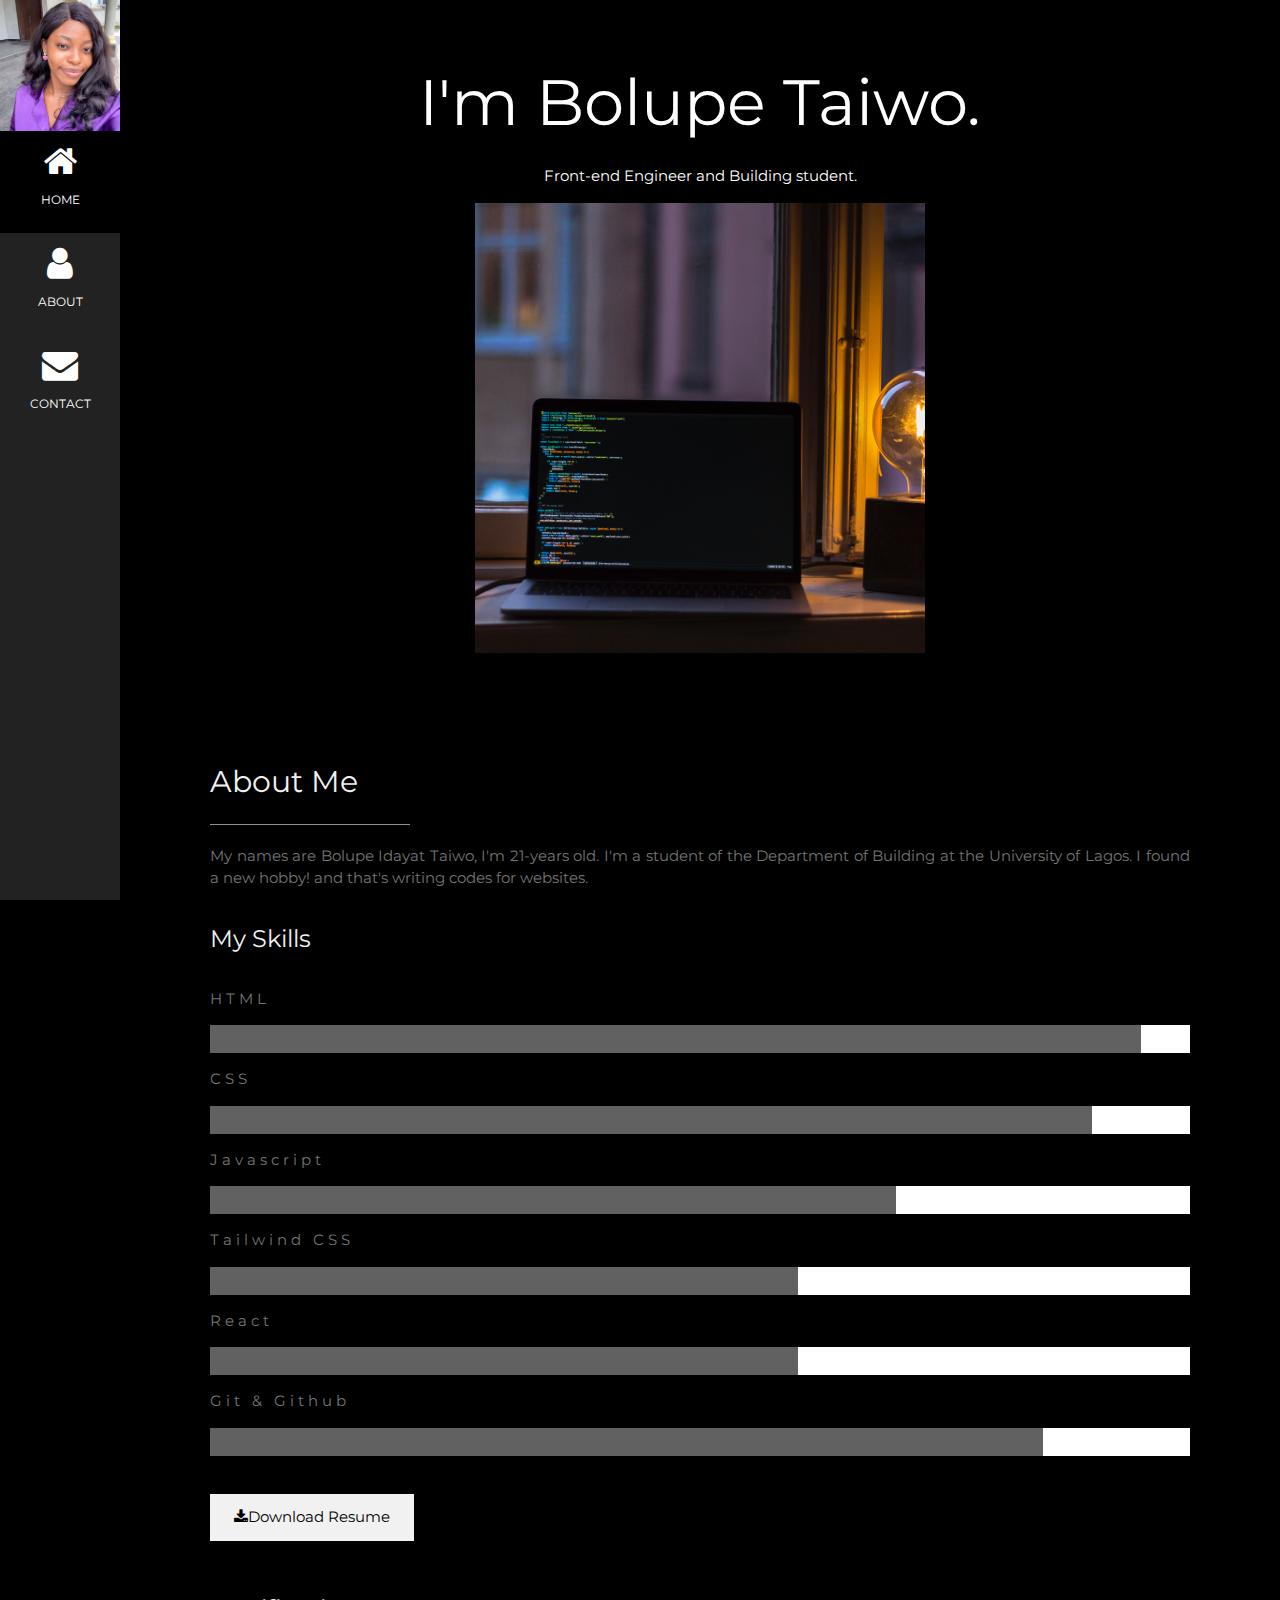
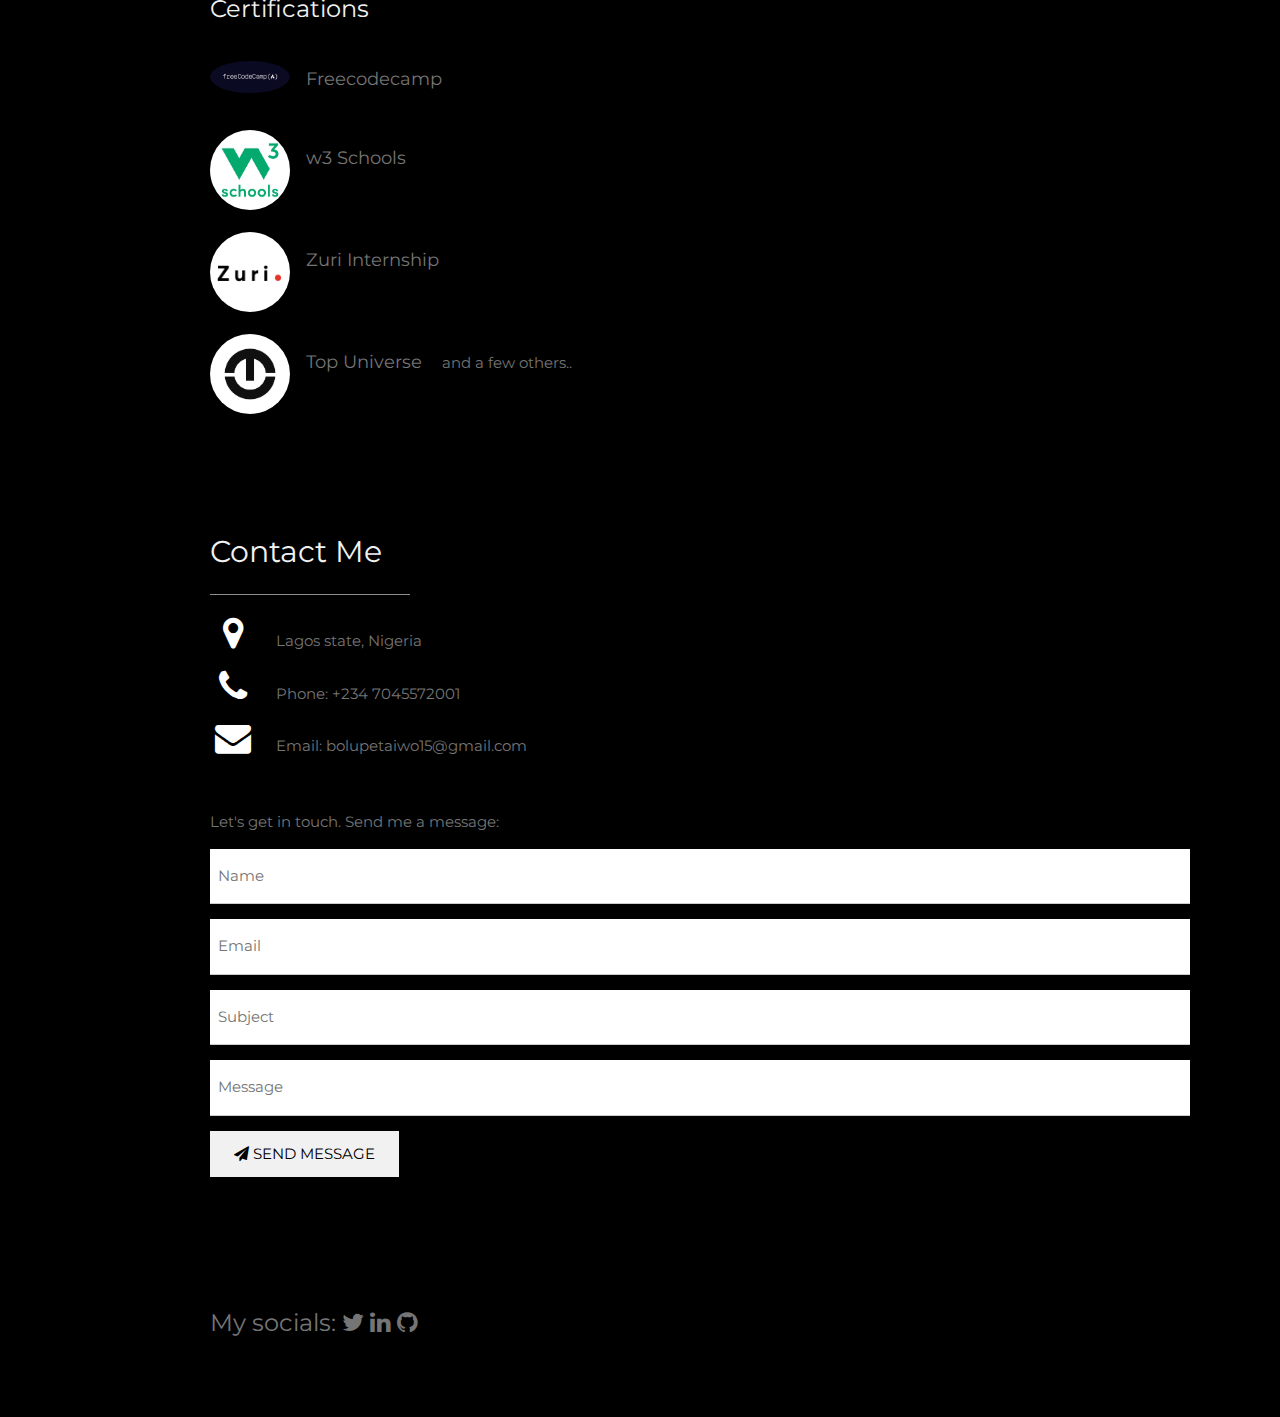
==== commit f52dcc42: "form submission" ====
--- a/index.html
+++ b/index.html
@@ -83,7 +83,7 @@
     </div><br>
 
     <button class="w3-button w3-light-grey w3-padding-large w3-section">
-      <i class="fa fa-download"></i><a href="https://drive.google.com/file/d/1hbJcqLa7zqXq57rYH5KOG5QH3d23G1rh/view?usp=sharing">Download Resume</a> 
+      <i class="fa fa-download"></i><a href="https://drive.google.com/file/d/1IBDyCJo5CC_vhFk5ordeWgf9nR1Vu3wx/view?usp=sharing">Download Resume</a> 
     </button>
     
     
@@ -118,18 +118,16 @@
     </div><br>
     <p>Let's get in touch. Send me a message:</p>
 
-    <form action="/action_page.php" target="_blank">
+    <form action="mailto:bolupetaiwo15@gmail.com" target="_blank">
       <p><input class="w3-input w3-padding-16" type="text" placeholder="Name" required name="Name"></p>
       <p><input class="w3-input w3-padding-16" type="text" placeholder="Email" required name="Email"></p>
       <p><input class="w3-input w3-padding-16" type="text" placeholder="Subject" required name="Subject"></p>
       <p><input class="w3-input w3-padding-16" type="text" placeholder="Message" required name="Message"></p>
-      <p>
-        <a href="mailto:bolupetaiwo15@gmail.com">
-        <button class="w3-button w3-light-grey w3-padding-large" type="submit">
-          <i class="fa fa-paper-plane"></i> SEND MESSAGE
-        </button>
-    </a>
-      </p>
+      <button class="w3-button w3-light-grey w3-padding-large" type="submit">
+      <i class="fa fa-paper-plane"></i> SEND MESSAGE
+      </button>
+    
+  
     </form>
   <!-- End Contact Section -->
   </div>
